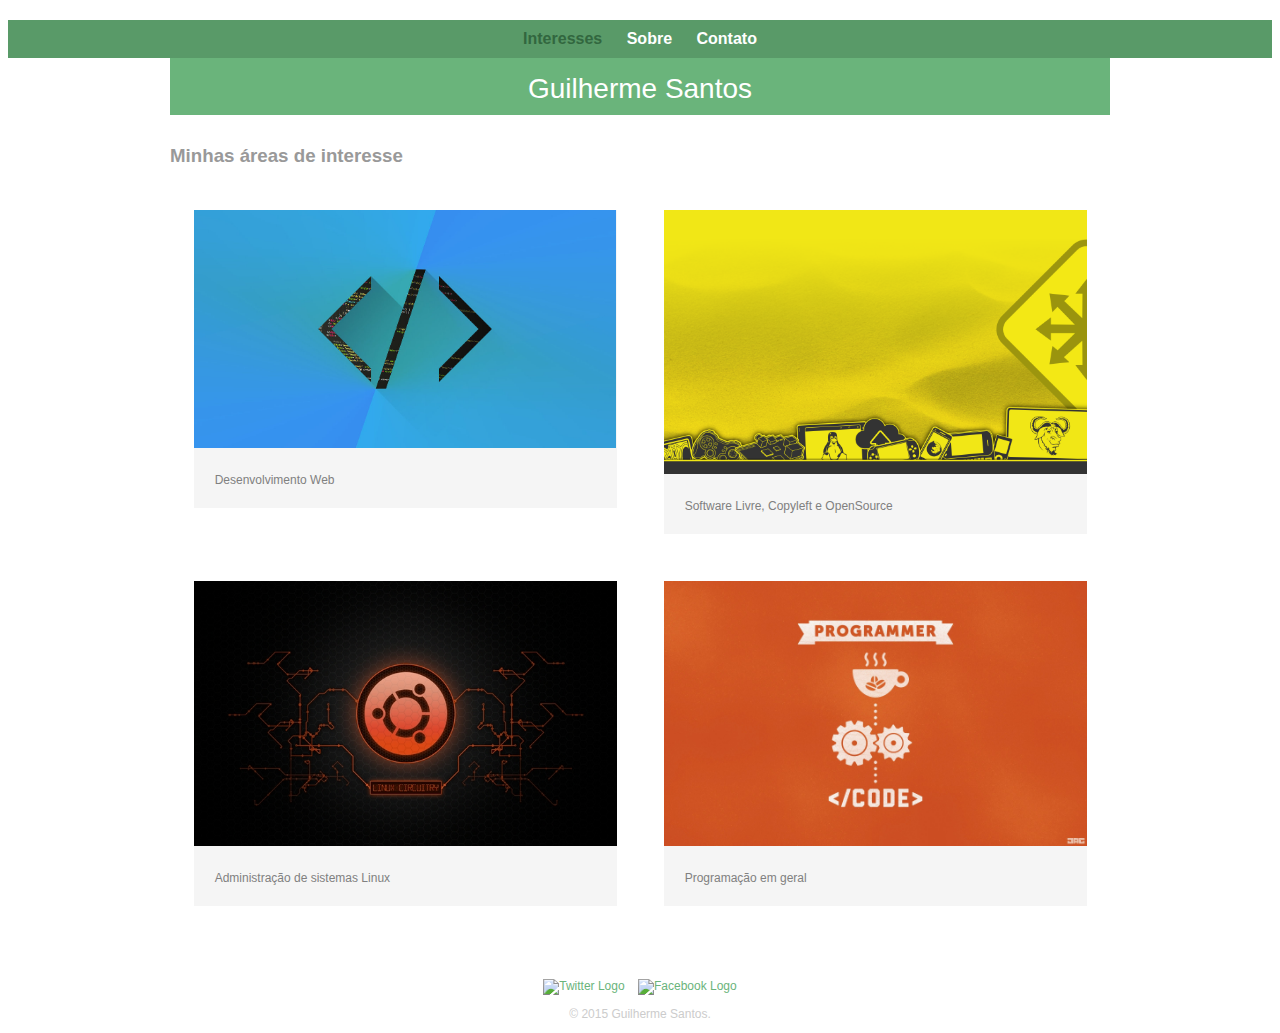
==== index.html @ e6a81ffa "first commit" ====
<!DOCTYPE html>
<html>
	<head>
		<meta charset="utf-8">
		<meta name="viewport" content="width=device-width, initial-scale=1.0">
		<link rel="stylesheet" href="styles.css">
		<title>Guilherme Santos</title>
	</head>
	<body>
		<aside>
			<nav>
				<ul>
					<li><a href="index.html" class="selected">Interesses</a></li>
					<li><a href="about.html">Sobre</a></li>
					<li><a href="contact.html">Contato</a></li>
				</ul>
			</nav>
		</aside>
		<div id="wrapper">
			<header>
				<a href="index.html" id="logo">
					<h1>Guilherme Santos</h1>
				</a>
			</header>
			<section class="secondary">
				<h3>Minhas áreas de interesse</h3>
				<ul id="gallery">
					<li>
						<a href="img/web_developer2.jpg">
							<img src="img/web_developer2.jpg" alt="">
							<p>Desenvolvimento Web</p>
						</a>
					</li>
					<li>
						<a href="img/free_software2.png">
							<img src="img/free_software2.png" alt="">
							<p>Software Livre, Copyleft e OpenSource</p>
						</a>
					</li>
					<li>
						<a href="img/linux1.jpg">
							<img src="img/linux1.jpg" alt="">
							<p>Administração de sistemas Linux</p>
						</a>
					</li>
					<li>
						<a href="img/coding.jpg">
							<img src="img/coding.jpg" alt="">
							<p>Programação em geral</p>
						</a>
					</li>
				</ul>
			</section>
			<footer>
				<a href="http://twitter.com/guiilermis">
					<img src="img/twitter-wrap.png" alt="Twitter Logo" class="social-icon">
				</a>
				<a href="https://www.facebook.com/guiiilhermesantos">
					<img src="img/facebook-wrap.png" alt="Facebook Logo" class="social-icon">
				</a>
				<p>&copy; 2015 Guilherme Santos.</p>
			</footer>
		</div>
	</body>
</html>
---- styles.css ----
/*************************************
  GENERAL
**************************************/

body {
  font-family: 'Open Sans', sans-serif;
}

#wrapper {
  max-width: 940px;
  margin: 0 auto;
  padding: 0 5%;
}

a {
  text-decoration: none;
}

img {
  max-width: 100%;
}

h3 {
  margin: 0 0 1em 0;
}

.table-cache {
    width: 400px;
    text-align: center;
}

.table-cache,
.table-cache tr,
.table-cache td {
    border: 2px solid #999;
}

/*************************************
  HEADING
**************************************/

header{
  float: left;
  margin: 0 0 30px 0;
  padding: 5px 0 0 0;
  width: 100%;
}

#logo {
  text-align: center;
  margin: 0;
}

h1 {
  font-family: 'Open Sans', sans-serif;
  margin: 15px 0;
  font-size: 1.75em;
  font-weight: normal;
  line-height: 0.8em;
}

h2 {
  font-size: 0.75em;
  margin: -5px 0 0;
  font-weight: normal;
}



/*************************************
  NAVIGATION
**************************************/

nav {
  text-align: center;
  padding: 10px 0;
  margin: 20px 0 0;
}

nav ul {
  list-style: none;
  margin: 0 10px;
  padding: 0;
}

nav li {
  display: inline-block;
}

nav a {
  font-weight: 600;
  padding: 15px 10px;
}

/*************************************
  FOOTER
**************************************/

footer {
  font-size: 0.75em;
  text-align: center;
  clear: both;
  padding-top: 50px;
  color: #ccc;
}

.social-icon {
  width: 20px;
  height: 20px;
  margin: 0 5px;
}


/*************************************
  PAGE: PORTIFOLIO
**************************************/

#gallery {
  margin: 0;
  padding: 0;
  list-style: none;
}

#gallery li {
  float: left;
  width: 45%;
  margin: 2.5%;
  background-color: #f5f5f5;
  color: #808080;
}

#gallery li a p{
  margin: 0;
  padding: 5%;
  font-size: 0.75em;
  color: #808080;
}



/*************************************
  PAGE: ABOUT
**************************************/

.profile-photo {
  display: block;
  max-width: 150px;
  margin: 0 auto 30px;
  border-radius: 100%;
}
  
  
  
 /*************************************
  PAGE: CONTACT
**************************************/

.contact-info {
  list-style: none;
  padding: 0;
  margin: 0;
  font-size: 0.9em;
}

.contact-info a {
  display: block;
  min-height: 20px;
  background-repeat: no-repeat;
  background-size: 20px 20px;
  padding: 0 0 0 30px;
  margin: 0 0 10px;
}

.contact-info li.phone a {
  background-image: url('../img/phone.png');
}

.contact-info li.mail a {
  background-image: url('../img/mail.png');
}

.contact-info li.twitter a {
  background-image: url('../img/twitter.png');
}

  
/*************************************
  COLORS
**************************************/

/* site body */
body {
  background-color: #fff;
  color: #999;
}

/* green header */
header {
  background: #6ab47b;
  border-color: #599a68;
}

/* nav background on mobile */
nav {
  background: #599a68;
}

/* logo text */
h1, h2 {
  color: #fff;
}

/* links */
a {
  color: #6ab47b;
}

/* nav link */
nav a, nav a:visited {
  color: #fff;
}

/* selected nav link */
nav a.selected, nav a:hover {
  color: #32673f;
}
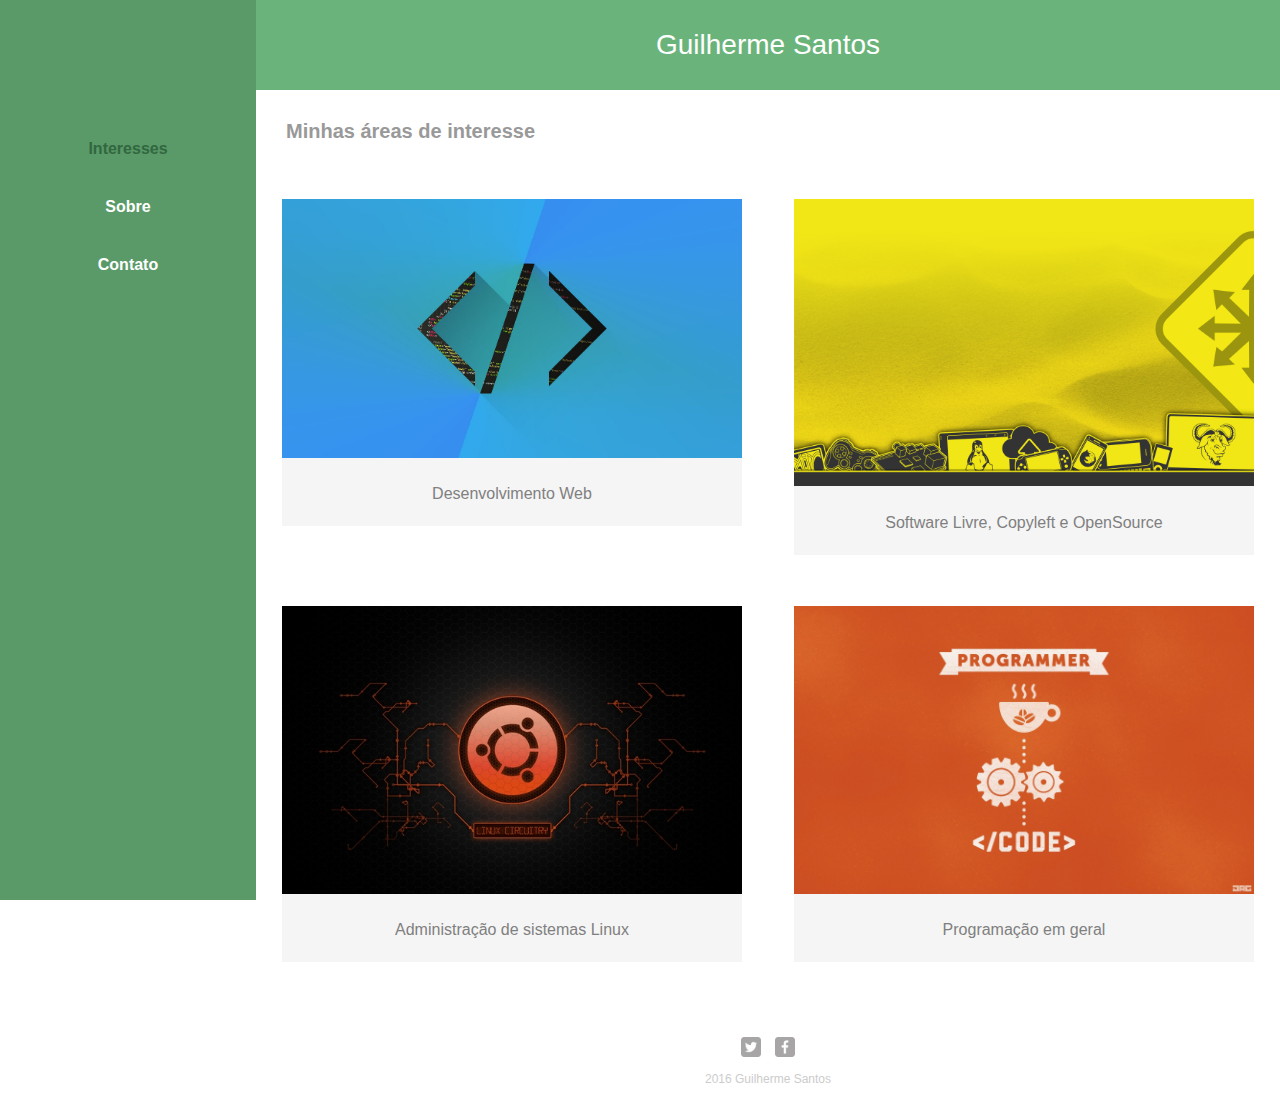
==== commit 0e8ea6ee: "finalized" ====
--- a/index.html
+++ b/index.html
@@ -3,7 +3,7 @@
 	<head>
 		<meta charset="utf-8">
 		<meta name="viewport" content="width=device-width, initial-scale=1.0">
-		<link rel="stylesheet" href="styles.css">
+		<link rel="stylesheet" href="css/styles.css">
 		<title>Guilherme Santos</title>
 	</head>
 	<body>
@@ -16,41 +16,39 @@
 				</ul>
 			</nav>
 		</aside>
-		<div id="wrapper">
+		<section class="primary">
 			<header>
 				<a href="index.html" id="logo">
 					<h1>Guilherme Santos</h1>
 				</a>
 			</header>
-			<section class="secondary">
-				<h3>Minhas áreas de interesse</h3>
-				<ul id="gallery">
-					<li>
-						<a href="img/web_developer2.jpg">
-							<img src="img/web_developer2.jpg" alt="">
-							<p>Desenvolvimento Web</p>
-						</a>
-					</li>
-					<li>
-						<a href="img/free_software2.png">
-							<img src="img/free_software2.png" alt="">
-							<p>Software Livre, Copyleft e OpenSource</p>
-						</a>
-					</li>
-					<li>
-						<a href="img/linux1.jpg">
-							<img src="img/linux1.jpg" alt="">
-							<p>Administração de sistemas Linux</p>
-						</a>
-					</li>
-					<li>
-						<a href="img/coding.jpg">
-							<img src="img/coding.jpg" alt="">
-							<p>Programação em geral</p>
-						</a>
-					</li>
-				</ul>
-			</section>
+			<h2>Minhas áreas de interesse</h2>
+			<ul id="gallery">
+				<li>
+					<a href="img/web_developer2.jpg">
+						<img src="img/web_developer2.jpg" alt="">
+						<p>Desenvolvimento Web</p>
+					</a>
+				</li>
+				<li>
+					<a href="img/free_software2.png">
+						<img src="img/free_software2.png" alt="">
+						<p>Software Livre, Copyleft e OpenSource</p>
+					</a>
+				</li>
+				<li>
+					<a href="img/linux1.jpg">
+						<img src="img/linux1.jpg" alt="">
+						<p>Administração de sistemas Linux</p>
+					</a>
+				</li>
+				<li>
+					<a href="img/coding.jpg">
+						<img src="img/coding.jpg" alt="">
+						<p>Programação em geral</p>
+					</a>
+				</li>
+			</ul>
 			<footer>
 				<a href="http://twitter.com/guiilermis">
 					<img src="img/twitter-wrap.png" alt="Twitter Logo" class="social-icon">
@@ -58,8 +56,8 @@
 				<a href="https://www.facebook.com/guiiilhermesantos">
 					<img src="img/facebook-wrap.png" alt="Facebook Logo" class="social-icon">
 				</a>
-				<p>&copy; 2015 Guilherme Santos.</p>
+				<p>2016 Guilherme Santos</p>
 			</footer>
-		</div>
+		</section>
 	</body>
 </html>--- a/css/styles.css
+++ b/css/styles.css
@@ -0,0 +1,233 @@
+/*************************************
+  GENERAL
+**************************************/
+
+body {
+  font-family: 'Open Sans', sans-serif;
+  margin: 0;
+}
+
+a {
+  text-decoration: none;
+}
+
+img {
+  max-width: 100%;
+}
+
+h1 {
+  font-family: 'Open Sans', sans-serif;
+  font-size: 1.75em;
+  font-weight: normal;
+  line-height: 0.8em;
+}
+
+h3 {
+  margin: 0 0 1em 0;
+}
+
+.table-cache {
+    width: 400px;
+    text-align: center;
+}
+
+/*************************************
+  BODY
+**************************************/
+
+aside {
+  float: left;
+  width: 256px;
+  height: 100%;
+  position: fixed;
+}
+
+header {
+  padding: 15px;
+}
+
+.primary {
+  height: 100%;
+  margin-left: 256px;
+}
+
+#logo {
+  text-align: center;
+  margin: 0;
+}
+
+.primary h2 {
+  font-size: 20px;
+  font-weight: bold;
+  margin: 30px;
+}
+
+/*************************************
+  NAVIGATION
+**************************************/
+
+nav {
+  text-align: center;
+  margin: 120px auto;
+}
+
+nav ul {
+  list-style: none;
+  margin: 10px;
+  padding: 0;
+}
+
+nav li {
+  display: block;
+  padding: 20px;
+}
+
+nav a {
+  font-weight: 600;
+  padding: 15px 10px;
+}
+
+/*************************************
+  FOOTER
+**************************************/
+
+footer {
+  font-size: 0.75em;
+  text-align: center;
+  clear: both;
+  padding-top: 50px;
+  color: #ccc;
+}
+
+.social-icon {
+  width: 20px;
+  height: 20px;
+  margin: 0 5px;
+}
+
+
+/*************************************
+  SECTION PRIMARY
+**************************************/
+
+#gallery {
+  margin: 0;
+  padding: 0;
+  list-style: none;
+}
+
+#gallery li {
+  float: left;
+  width: 45%;
+  margin: 2.5%;
+  background-color: #f5f5f5;
+  color: #808080;
+}
+
+#gallery li a p {
+  margin: 0;
+  padding: 5%;
+  text-align: center;
+  font-size: 16px;
+  color: #808080;
+}
+
+
+
+/*************************************
+  PAGE: ABOUT
+**************************************/
+
+.profile-photo {
+  display: block;
+  max-width: 200px;
+  height: 200px;
+  overflow: hidden;
+  margin: 30px auto 30px;
+  border-radius: 100%;
+}
+
+.about p {
+    max-width: 800px;
+    margin: 20px auto;
+}
+  
+  
+ /*************************************
+  PAGE: CONTACT
+**************************************/
+
+.contact-info {
+  list-style: none;
+  padding: 0;
+  margin: 0 60px 0;
+  font-size: 16px;
+}
+
+.contact-info a {
+  display: block;
+  min-height: 20px;
+  background-repeat: no-repeat;
+  background-size: 20px 20px;
+  padding: 0 0 0 30px;
+  margin: 0 0 10px;
+}
+
+.contact-info li.phone a {
+  background-image: url('../img/phone.png');
+}
+
+.contact-info li.mail a {
+  background-image: url('../img/mail.png');
+}
+
+.contact-info li.twitter a {
+  background-image: url('../img/twitter.png');
+}
+
+article p {
+    margin: 20px 45px;
+}
+  
+/*************************************
+  COLORS
+**************************************/
+
+/* site body */
+body {
+  background-color: #fff;
+  color: #999;
+}
+
+aside {
+    background-color: #599a68;
+}
+/* green header */
+header {
+  background: #6ab47b;
+  border-color: #599a68;
+}
+
+.primary, footer {
+  background: #fff;
+}
+
+/* logo text */
+h1 {
+  color: #fff;
+}
+
+/* links */
+a {
+  color: #6ab47b;
+}
+
+/* nav link */
+nav a, nav a:visited {
+  color: #fff;
+}
+
+/* selected nav link */
+nav a.selected, nav a:hover {
+  color: #32673f;
+}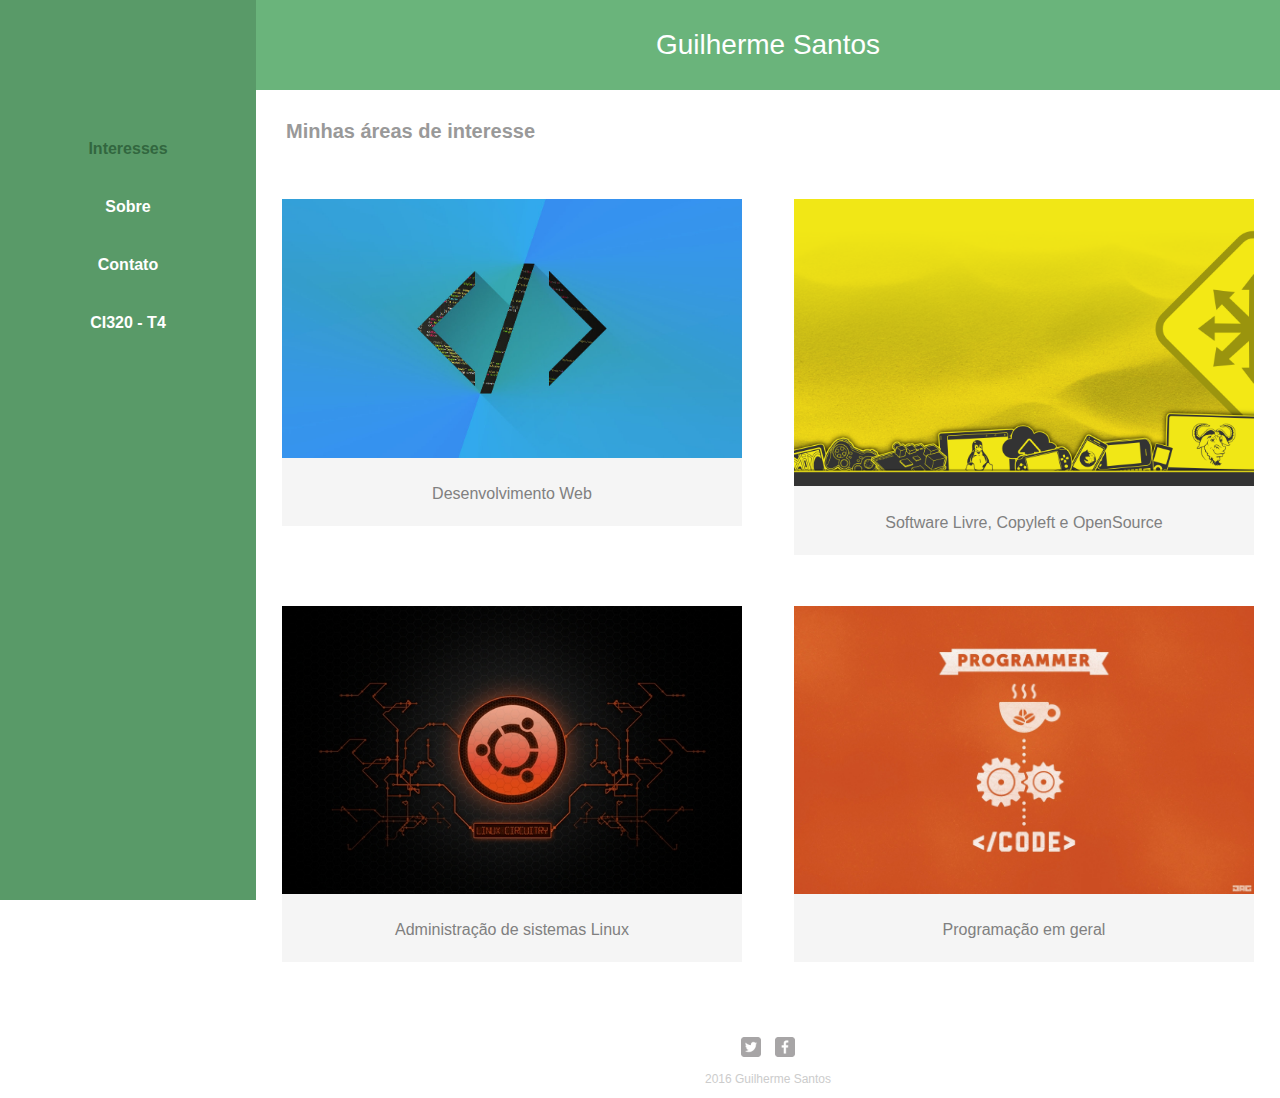
==== commit df514fae: "t4 start" ====
--- a/index.html
+++ b/index.html
@@ -13,6 +13,7 @@
 					<li><a href="index.html" class="selected">Interesses</a></li>
 					<li><a href="about.html">Sobre</a></li>
 					<li><a href="contact.html">Contato</a></li>
+					<li><a href="visualizator.html">CI320 - T4</a></li>
 				</ul>
 			</nav>
 		</aside>
--- a/css/styles.css
+++ b/css/styles.css
@@ -188,7 +188,35 @@
 article p {
     margin: 20px 45px;
 }
-  
+
+ /*************************************
+  ----- VISUALIZEITOR -----
+**************************************/
+
+.container {
+  width: 85%;
+  margin: 30px auto;
+}
+
+.grade-table {
+  width: 100%;
+  text-align: center;
+  padding: 10px;
+  border: 2px solid #5F5858;
+}
+
+.grade-table th {
+  height: 20px;
+}
+
+.grade-table tr {
+  margin: 10px;
+}
+
+.grade-table td {
+  height: 30px;
+  border: 2px solid #808080;
+}
 /*************************************
   COLORS
 **************************************/
